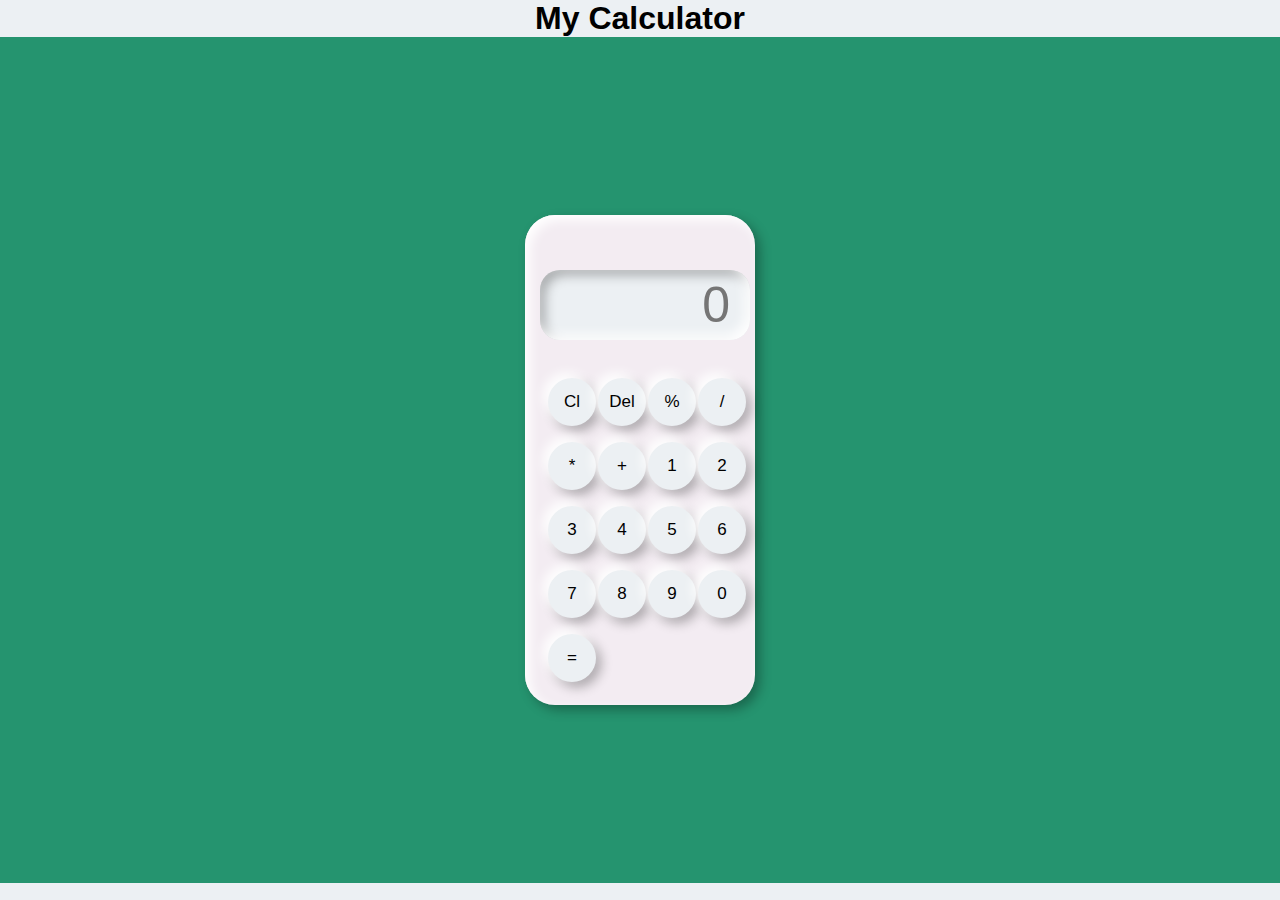
==== index.html @ 9801cd02 "first commit" ====
<!DOCTYPE html>
<html lang="en">
<head>
    <meta charset="UTF-8">
    <meta http-equiv="X-UA-Compatible" content="IE=edge">
    <meta name="viewport" content="width=device-width, initial-scale=1.0">
    <link rel="stylesheet" href="./calc2.css">
    <title>Document</title>
</head>
<body>
    <h1>My Calculator</h1>
    <div class="container">
        <div class="calculator">
            <input type="text" placeholder="0" id="output-screen">
            <button onclick="cl()">Cl</button>
            <button onclick="del()">Del</button>
            <button onclick="display('%')">%</button>
            <button onclick="display('/')">/</button>
            <button onclick="display('*')">*</button>
            <button onclick="display('+')">+</button>
            <button onclick="display('1')">1</button>
            <button onclick="display('2')">2</button>
            <button onclick="display('3')">3</button>
            <button onclick="display('4')">4</button>
            <button onclick="display('5')">5</button>
            <button onclick="display('6')">6</button>
            <button onclick="display('7')">7</button>
            <button onclick="display('8')">8</button>
            <button onclick="display('9')">9</button>
            <button onclick="display('0')">0</button>
            <button onclick="calculate()" class="equal">=</button>
        </div>
    </div>
    <script>
        let outputScreen= document.getElementById("output-screen");

        function display(num){
            outputScreen.value += num;
        }
        function calculate(){
            try{
                outputScreen.value= eval(outputScreen.value);
            }
            catch(err){
                alert("invalid")
            }
        }
        function cl(){
            outputScreen.value = "";
        }
        function del(){
            outputScreen.value = outputScreen.value.slice(0,-1);
        }
    </script>
</body>
</html>
---- calc2.css ----
*{
    margin:0;
    padding:0;
    box-sizing: border-box;
    background-color: #ecf0f3;
    font-family: sans-serif;
    outline: none;
}
h1{
    text-align: center;
}
.container{
    height:94vh;
    background-color: rgb(37, 148, 111);
    display: flex;
    justify-content: center;
    align-items: center;
}
.calculator{
    background-color: #f3ecf2;
    padding: 15px;
    border-radius: 30px;
    box-shadow: inset 5px 5px 12px #ffffff,5px 5px 12px rgba(0, 0, 0, .30);
    display: grid;
    grid-template-columns: repeat(4,50px);
}
input{
    grid-column: span 4;
    height: 70px;
    width: 210px;
    background-color: #ecf0f3;
    box-shadow: inset -5px -5px 12px #ffffff,inset 5px 5px 12px rgba(0, 0, 0, .30);
    border: none;
    border-radius: 20px;
    color: rgb(3, 3, 3);
    font-size: 50px;
    text-align: end;
    margin: auto;
    margin-top: 40px;
    margin-bottom: 30px;
    padding: 20px;
}
button{
    height: 48px;
    width: 48px;
    background-color: #ecf0f3;
    box-shadow: -5px -5px 12px #ffffff, 5px 5px 12px rgba(0, 0, 0, .30);
    border: none;
    border-radius: 50%;
    margin: 8px;
    font-size: 17px;
}
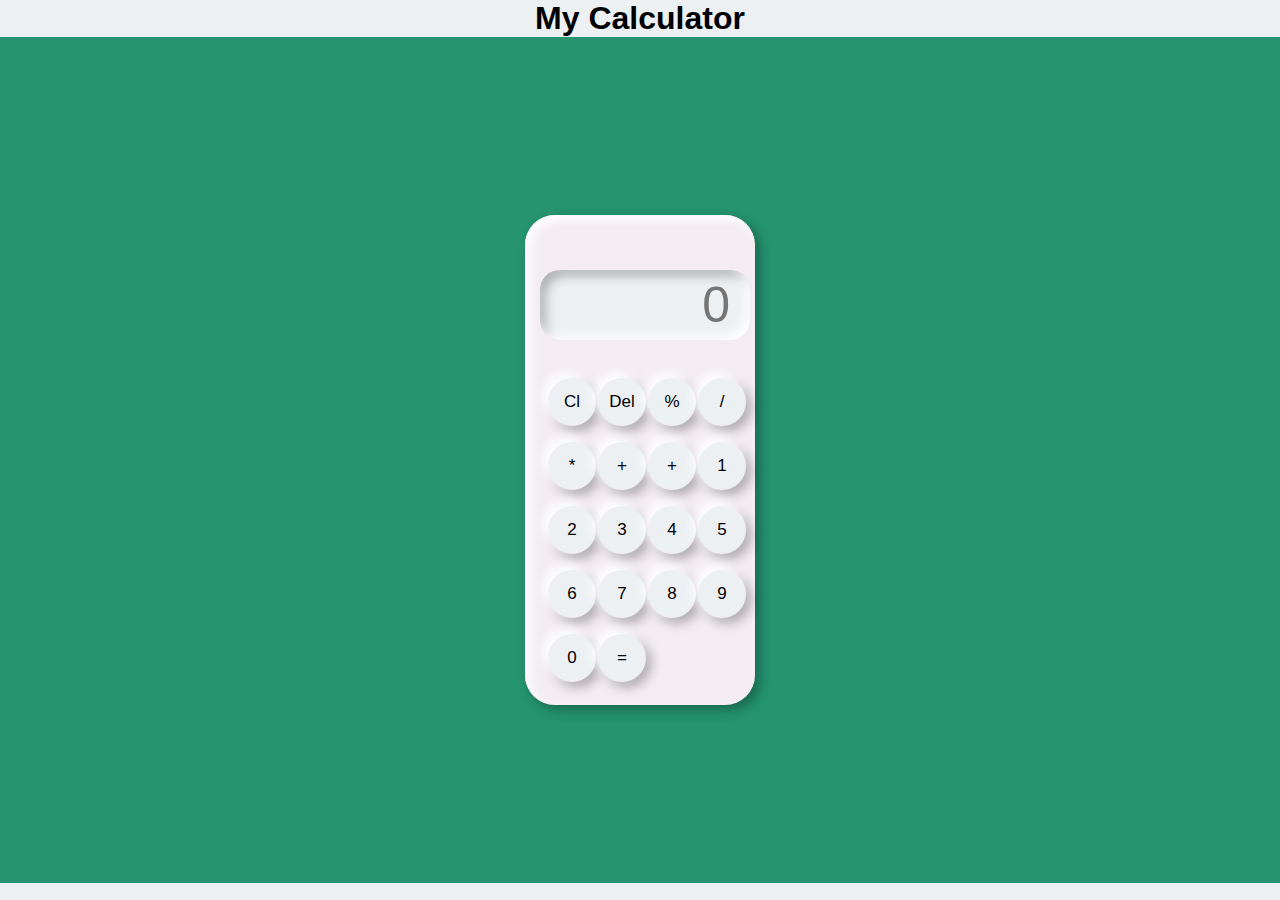
==== commit c09981af: "Update index.html" ====
--- a/index.html
+++ b/index.html
@@ -17,6 +17,7 @@
             <button onclick="display('%')">%</button>
             <button onclick="display('/')">/</button>
             <button onclick="display('*')">*</button>
+            <button onclick="display('-')">+</button>
             <button onclick="display('+')">+</button>
             <button onclick="display('1')">1</button>
             <button onclick="display('2')">2</button>
@@ -53,4 +54,4 @@
         }
     </script>
 </body>
-</html>+</html>
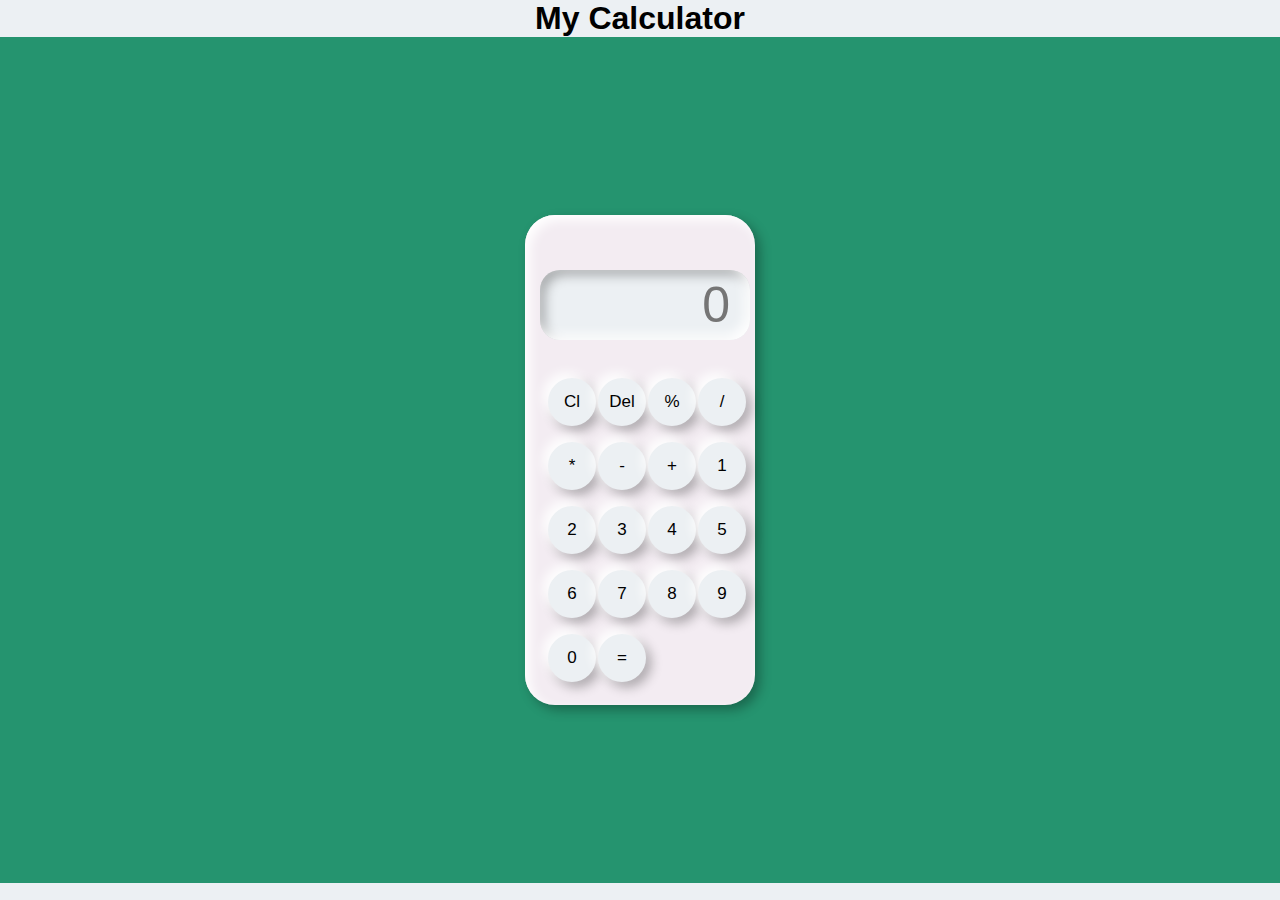
==== commit 55c1166d: "Update index.html" ====
--- a/index.html
+++ b/index.html
@@ -17,7 +17,7 @@
             <button onclick="display('%')">%</button>
             <button onclick="display('/')">/</button>
             <button onclick="display('*')">*</button>
-            <button onclick="display('-')">+</button>
+            <button onclick="display('-')">-</button>
             <button onclick="display('+')">+</button>
             <button onclick="display('1')">1</button>
             <button onclick="display('2')">2</button>
